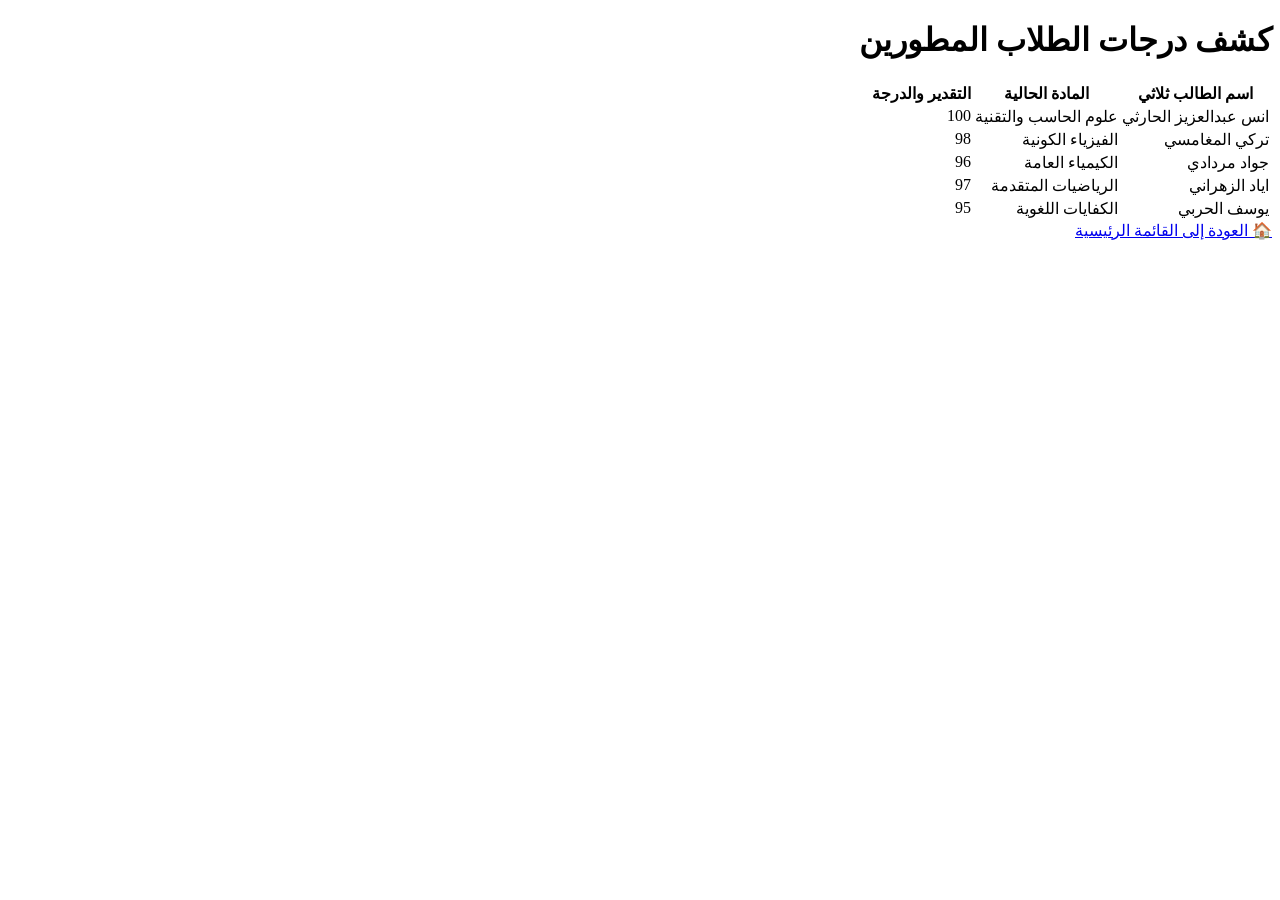
==== table.html @ bbab4d3d "Create table.html" ====
<!DOCTYPE html>
<html lang="ar" dir="rtl">
<head>
    <meta charset="UTF-8">
    <meta name="viewport" content="width=device-width, initial-scale=1.0">
    <title>كشف الدرجات الرسمي</title>
    <link href="https://fonts.googleapis.com/css2?family=Cairo:wght@300;500;700;900&display=swap" rel="stylesheet">
    <link rel="stylesheet" href="style.css">
</head>
<body>

    <header class="aurora-header mini">
        <div class="aurora-blur"></div>
        <div class="header-inner">
            <h1>كشف درجات الطلاب المطورين</h1>
        </div>
    </header>

    <main class="content-wrapper">
        <section class="premium-card fade-in">
            <div class="table-container">
                <table class="aurora-table">
                    <thead>
                        <tr>
                            <th>اسم الطالب ثلاثي</th>
                            <th>المادة الحالية</th>
                            <th>التقدير والدرجة</th>
                        </tr>
                    </thead>
                    <tbody>
                        <tr><td>انس عبدالعزيز الحارثي</td><td>علوم الحاسب والتقنية</td><td><span class="score-badge gold">100</span></td></tr>
                        <tr><td>تركي المغامسي</td><td>الفيزياء الكونية</td><td><span class="score-badge">98</span></td></tr>
                        <tr><td>جواد مردادي</td><td>الكيمياء العامة</td><td><span class="score-badge">96</span></td></tr>
                        <tr><td>اياد الزهراني</td><td>الرياضيات المتقدمة</td><td><span class="score-badge">97</span></td></tr>
                        <tr><td>يوسف الحربي</td><td>الكفايات اللغوية</td><td><span class="score-badge">95</span></td></tr>
                    </tbody>
                </table>
            </div>
        </section>

        <div class="action-wrapper fade-in">
            <a href="index.html" class="aurora-btn back-btn">🏠 العودة إلى القائمة الرئيسية</a>
        </div>
    </main>

</body>
</html>
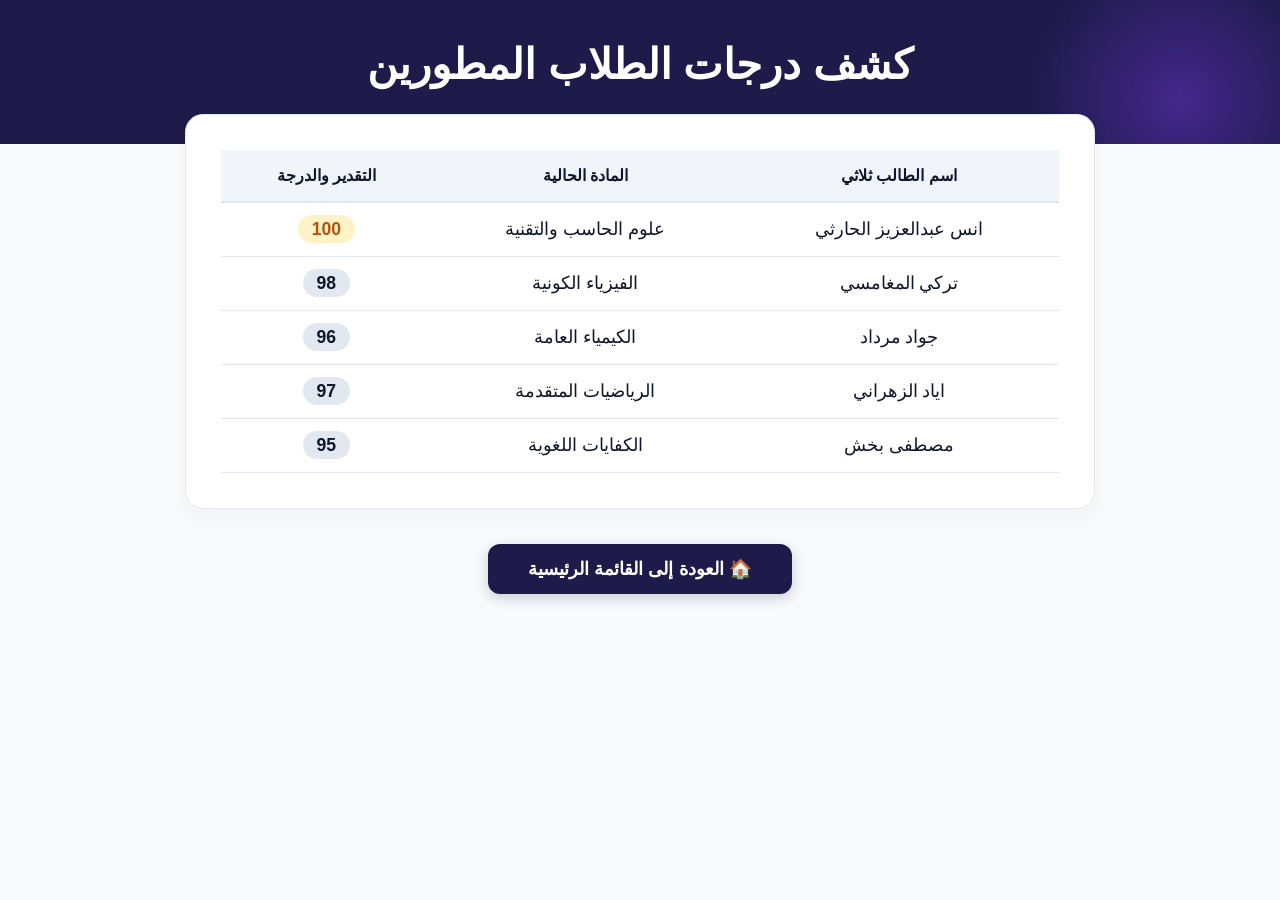
==== commit 0da6e325: "Update table.html" ====
--- a/table.html
+++ b/table.html
@@ -30,9 +30,9 @@
                     <tbody>
                         <tr><td>انس عبدالعزيز الحارثي</td><td>علوم الحاسب والتقنية</td><td><span class="score-badge gold">100</span></td></tr>
                         <tr><td>تركي المغامسي</td><td>الفيزياء الكونية</td><td><span class="score-badge">98</span></td></tr>
-                        <tr><td>جواد مردادي</td><td>الكيمياء العامة</td><td><span class="score-badge">96</span></td></tr>
+                        <tr><td>جواد مرداد</td><td>الكيمياء العامة</td><td><span class="score-badge">96</span></td></tr>
                         <tr><td>اياد الزهراني</td><td>الرياضيات المتقدمة</td><td><span class="score-badge">97</span></td></tr>
-                        <tr><td>يوسف الحربي</td><td>الكفايات اللغوية</td><td><span class="score-badge">95</span></td></tr>
+                        <tr><td>مصطفى بخش</td><td>الكفايات اللغوية</td><td><span class="score-badge">95</span></td></tr>
                     </tbody>
                 </table>
             </div>
--- a/style.css
+++ b/style.css
@@ -0,0 +1,285 @@
+/* إعداد الألوان وتأثيرات الأورورا */
+:root {
+    --bg-main: #f8fafc;
+    --card-white: #ffffff;
+    --text-dark: #0f172a;
+    --text-muted: #64748b;
+    --primary-gradient: linear-gradient(135deg, #4f46e5 0%, #7c3aed 100%);
+    --accent-color: #4f46e5;
+    --border-color: #e2e8f0;
+}
+
+* {
+    margin: 0;
+    padding: 0;
+    box-sizing: border-box;
+    font-family: 'Cairo', sans-serif;
+}
+
+body {
+    background-color: var(--bg-main);
+    color: var(--text-dark);
+    overflow-x: hidden;
+}
+
+/* الهيدر الأنيق جداً */
+.aurora-header {
+    background-color: #1e1b4b;
+    color: white;
+    padding: 70px 20px;
+    text-align: center;
+    position: relative;
+    overflow: hidden;
+}
+
+.aurora-header.mini {
+    padding: 40px 20px;
+}
+
+.aurora-blur {
+    position: absolute;
+    width: 300px;
+    height: 300px;
+    background: radial-gradient(circle, rgba(124,58,237,0.4) 0%, transparent 70%);
+    top: -50px;
+    right: -50px;
+    z-index: 1;
+}
+
+.header-inner {
+    position: relative;
+    z-index: 2;
+}
+
+.aurora-header h1 {
+    font-size: 2.6em;
+    font-weight: 900;
+    margin-bottom: 15px;
+}
+
+.time-text {
+    background: rgba(255, 255, 255, 0.08);
+    backdrop-filter: blur(8px);
+    padding: 8px 24px;
+    border-radius: 30px;
+    font-size: 1.1em;
+    font-weight: 500;
+    border: 1px solid rgba(255,255,255,0.15);
+    color: #e2e8f0;
+}
+
+/* الحاوية والكروت الممتازة */
+.content-wrapper {
+    max-width: 950px;
+    margin: -30px auto 60px;
+    padding: 0 20px;
+    position: relative;
+    z-index: 5;
+}
+
+.premium-card {
+    background: var(--card-white);
+    border: 1px solid var(--border-color);
+    border-radius: 18px;
+    padding: 35px;
+    margin-bottom: 25px;
+    box-shadow: 0 10px 25px rgba(15, 23, 42, 0.03);
+    transition: all 0.3s cubic-bezier(0.4, 0, 0.2, 1);
+}
+
+.premium-card:hover {
+    transform: translateY(-4px);
+    box-shadow: 0 20px 35px rgba(15, 23, 42, 0.07);
+}
+
+.card-title {
+    font-size: 1.4em;
+    color: var(--text-dark);
+    font-weight: 700;
+    margin-bottom: 25px;
+    position: relative;
+    padding-bottom: 10px;
+}
+
+.card-title::after {
+    content: '';
+    position: absolute;
+    bottom: 0;
+    right: 0;
+    width: 40px;
+    height: 3px;
+    background: var(--primary-gradient);
+    border-radius: 2px;
+}
+
+/* شبكة المواد */
+.subjects-grid {
+    display: grid;
+    grid-template-columns: repeat(auto-fit, minmax(160px, 1fr));
+    gap: 15px;
+}
+
+.subject-item {
+    background: #f1f5f9;
+    padding: 18px;
+    text-align: center;
+    border-radius: 12px;
+    font-weight: 700;
+    color: #334155;
+    transition: all 0.2s ease;
+}
+
+.subject-item:hover {
+    background: #1e1b4b;
+    color: white;
+}
+
+/* المعرض التفاعلي */
+.aurora-gallery {
+    display: grid;
+    grid-template-columns: repeat(auto-fit, minmax(240px, 1fr));
+    gap: 20px;
+}
+
+.interactive-img {
+    border-radius: 14px;
+    overflow: hidden;
+    box-shadow: 0 4px 12px rgba(0,0,0,0.05);
+}
+
+.interactive-img img {
+    width: 100%;
+    height: 100%;
+    object-fit: cover;
+    display: block;
+    transition: transform 0.4s ease;
+}
+
+.interactive-img:hover img {
+    transform: scale(1.06);
+}
+
+/* قائمة الطاقم المنسدلة */
+.aurora-details summary {
+    font-size: 1.25em;
+    font-weight: 700;
+    color: var(--text-dark);
+    padding: 5px 0;
+    cursor: pointer;
+    outline: none;
+}
+
+.details-body {
+    margin-top: 20px;
+    padding: 10px 20px 0;
+    border-right: 3px solid var(--accent-color);
+}
+
+.team-row {
+    padding: 12px 0;
+    font-size: 1.15em;
+    border-bottom: 1px solid #f1f5f9;
+}
+
+.team-row span {
+    font-weight: 500;
+    color: var(--text-muted);
+}
+
+.leader-row {
+    font-weight: 700;
+    color: var(--accent-color);
+}
+
+.team-footer {
+    text-align: center;
+    margin-top: 20px;
+    font-weight: 500;
+    color: var(--text-muted);
+    font-style: italic;
+}
+
+/* الجدول الفخم */
+.table-container {
+    overflow-x: auto;
+}
+
+.aurora-table {
+    width: 100%;
+    border-collapse: collapse;
+    text-align: center;
+}
+
+.aurora-table th {
+    background-color: #f1f5f9;
+    color: var(--text-dark);
+    padding: 16px;
+    font-weight: 700;
+    border-bottom: 2px solid var(--border-color);
+}
+
+.aurora-table td {
+    padding: 16px;
+    border-bottom: 1px solid var(--border-color);
+    font-size: 1.1em;
+}
+
+.aurora-table tbody tr:hover {
+    background-color: #f8fafc;
+}
+
+.score-badge {
+    background: #e2e8f0;
+    color: var(--text-dark);
+    padding: 4px 14px;
+    border-radius: 30px;
+    font-weight: 700;
+}
+
+.score-badge.gold {
+    background: #fef3c7;
+    color: #b45309;
+}
+
+/* الأزرار العصرية */
+.action-wrapper {
+    text-align: center;
+    margin-top: 35px;
+}
+
+.aurora-btn {
+    display: inline-block;
+    background: var(--primary-gradient);
+    color: white;
+    padding: 14px 40px;
+    font-size: 1.15em;
+    font-weight: 700;
+    text-decoration: none;
+    border-radius: 12px;
+    box-shadow: 0 4px 14px rgba(124, 58, 237, 0.3);
+    transition: all 0.2s ease;
+}
+
+.aurora-btn:hover {
+    transform: translateY(-2px);
+    box-shadow: 0 6px 20px rgba(124, 58, 237, 0.4);
+}
+
+.aurora-btn.back-btn {
+    background: #1e1b4b;
+    box-shadow: 0 4px 14px rgba(30, 27, 75, 0.2);
+}
+
+.aurora-btn.back-btn:hover {
+    background: #312e81;
+}
+
+/* أنيميشن ناعم */
+.fade-in {
+    animation: slideUp 0.6s cubic-bezier(0.16, 1, 0.3, 1) forwards;
+}
+
+@keyframes slideUp {
+    from { opacity: 0; transform: translateY(15px); }
+    to { opacity: 1; transform: translateY(0); }
+}
